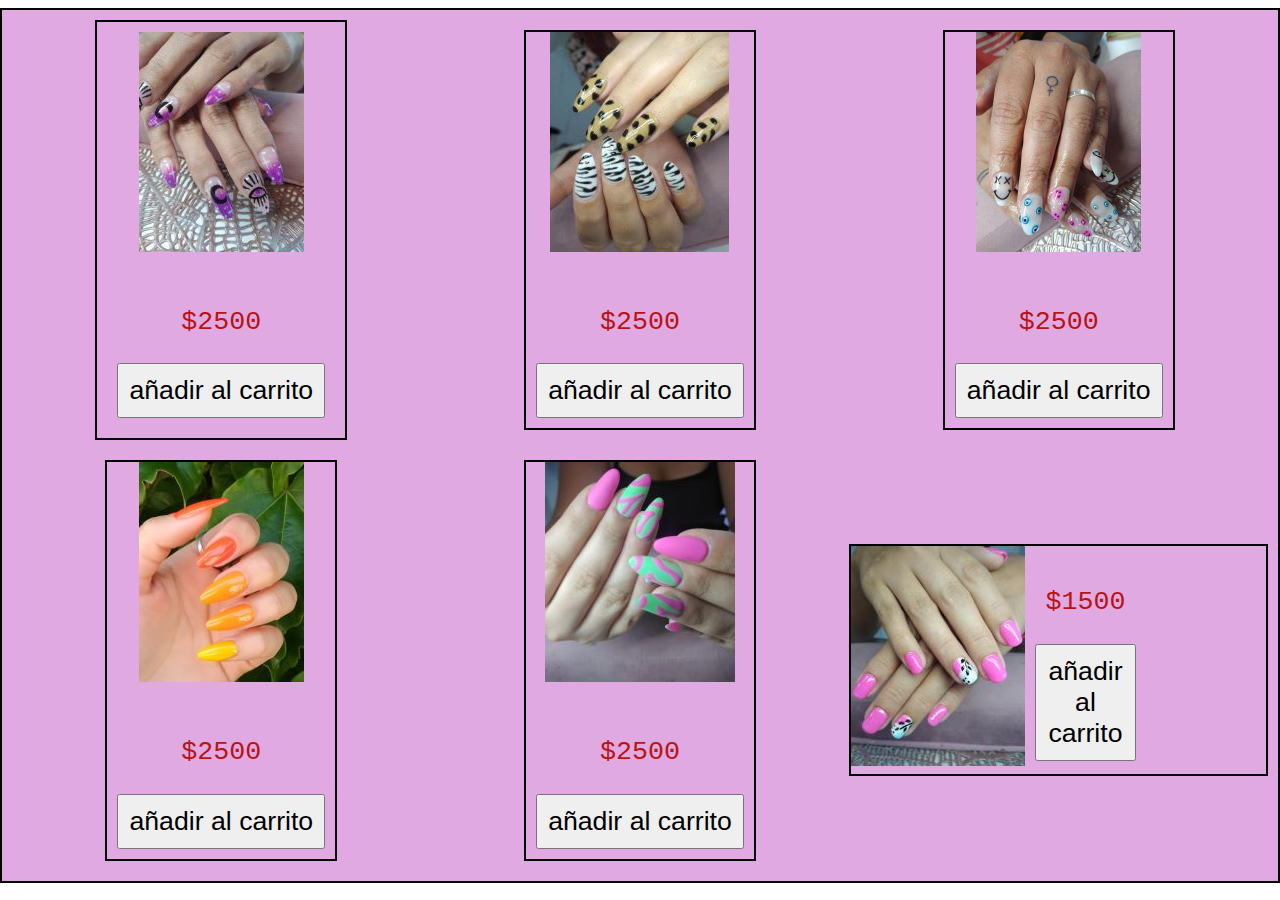
==== carro.html @ e607a7ea "creacion de carro  + estilos" ====
<!DOCTYPE html>
<html lang="es">
<head>
    <meta charset="UTF-8">
    <meta http-equiv="X-UA-Compatible" content="IE=edge">
    <meta name="viewport" content="width=device-width, initial-scale=1.0">
    <title>carro de compras</title>
    <link rel="stylesheet" href="estilos.css">
</head>
<body>
    <div class="contenido-general">
        <div class="contenido-grid">

            <div class="producto-1"> 
                <div class="img-producto">
                    <img src="./imagenes.jpg/violetas-sarpadas.jpeg" alt="soft gel en tonos violetas con dibujos negros ">
                </div>
                <div class="contenido">
                    <p class="precio">$2500</p>
                    <button type="button" class="addcar">añadir al carrito</button>
                 </div>    
                    
               
            </div>

            <div class="producto-2">
                <div class="img-producto">
                    <img src="./imagenes.jpg/savage.jpeg" alt="soft gel en tonos animal print">
                </div>
                <div class="contenido">
                    <p class="precio">$2500</p>
                    <button type="button" class="addcar">añadir al carrito</button>
                </div>
            </div>    
               
            <div class="producto-3">
                <div class="img-producto">
                    <img src="./imagenes.jpg/carita.jpeg" alt="soft gel diseño con caritas">
                </div>
                <div class="contenido">
                    <p class="precio">$2500</p>
                    <button type="button" class="addcar">añadir al carrito</button>
                </div>
            
            </div>

            <div class="producto-4">
                <div class="img-producto">
                    <img src="./imagenes.jpg/uñas-naranja2.jpg" alt="soft gel naranja lindo">
                </div>
                <div class="contenido">
                    <p class="precio">$2500</p>
                    <button type="button" class="addcar">añadir al carrito</button>
                </div>
            
            </div>

            <div class="producto-5">
                <div class="img-producto">
                    <img src="./imagenes.jpg/violetas-verdes.jpeg" alt="soft gel combinacion violeta y rosa">
                </div>
                <div class="contenido">
                    <p class="precio">$2500</p>
                    <button type="button" class="addcar">añadir al carrito</button>
                </div>
            
            </div>

            <div class="producto-6">
                <div class="img-producto">
                    <img src="./imagenes.jpg/sakura-chetas.jpeg" alt="semipermanente en tono rosa con dibujos">
                </div>
                <div class="contenido">
                    <p class="precio">$1500</p>
                    <button type="button" class="addcar">añadir al carrito</button>
                </div>
            
            </div>
            


            </div>
        </div>
    </div>
</body>
</html>
---- estilos.css ----
body{
    background-color: plum;
    background-image: url(imagenes.jpg/marca-de-agua.jpg);
    font-family: 'Courier New', Courier, monospace;
    max-width: 2000px;
    margin-left: auto;
    margin-right: auto;
}


/* ----------------------------------------------------------------------------------------- */
                                        /* CABECERA */
/* ----------------------------------------------------------------------------------------- */


.cabecera,
.contenido{
    max-width: 1700px;
    margin-left: auto;
    margin-right: auto;
}

.cabecera{
    background-color: black;
    display: flex;
    justify-content: space-between;
}

.cabecera h1{
    background-color: black;
    color: pink;
    font-family: cursive;
    font-size: 50px;
}


.contenido{
    border-radius: 8px 8px 5px 5px;
    color: rgb(185, 19, 19);
}

/* ---------------------------------------------------------------------------------------- */
                                   /* NAVEGACION */
/* -----------------------------------------------------------------------------------------*/

.navegacion{
    background-color: black;
    display: flex;
    justify-content: space-between;
    border: 5px solid plum;
    border-radius: 0px 0px 10px 10px;
}

.lista{
    list-style-type: none;
    display: flex;
    gap: 60px;
}

.lista li{
  font-size: 18px;
   
}

.lista li a{
    color: white;
    text-decoration: none;
    font-weight: bold;
}

.navegacion form{
    display: flex;
    align-items: center;
    margin-right: 20px;
}


/* -------------------------------------------------------------- 
                        Seccion Trabajos                         
    --------------------------------------------------------------*/

.seccion-trabajos{
    background-color: plum;
    margin: 20px 100px;
    display: grid;
    grid-template-columns: 150px 1fr;
    column-gap: 15px;
    border-radius: 10px;

}

.seccion-trabajos h2{
    background-color: rgb(216, 223, 198);
    border: 2px solid black;
}

.mas-pedidos{
    display: grid;
    grid-template-columns: repeat(3, 1fr);
    row-gap: 10px;
    margin-bottom: 10px;
}

.trabajos li{
    background-color: rgb(216, 223, 198);
    list-style-type: none;
    border-bottom: 2px dashed;
    padding: 20px;
}

.esmalte-color{
    display: grid;
    grid-template-columns: repeat(2, 1fr);
    max-width: 400px;
    row-gap: 30px;
}

.esmalte-color p{
    background-color: rgb(216, 223, 198);
    margin-top: -5px;
}

.esmalte-color h2{
    grid-column: 1/3;
}

.atencion-al-cliente{
    background-color: blue;
}


/* ---------------------------------------------------------------------------------------------------------------
                                      Newsleters
    --------------------------------------------------------------------------------------------------------------- */

.newsleters{
    background-color: rgb(217, 172, 240);
    color: black;
    display: flex;
    justify-content: space-between;
    align-items: center;
    max-width: 1200px;
    margin: auto;
    border: dashed black;
}

/* --------------------------------------------------------------------------------------------------
                                FORMULARIO TURNOS HTML
   ------------------------------------------------------------------------------------------------ */
.turnos{
    background-color: rgb(235, 214, 255);
    max-width: 500px;
    margin-left: auto;
    margin-right: auto;
    border: 2px solid black;
    
}

.turnos h1{
    border: none;
    display: flex;
    padding: 10px;
}

.turnos p{
    padding: 10px;
}
                
label{
    display: flex;
    text-align: center;
    margin: auto;
    gap: 50px;
    padding: 10px;
    margin-top: 20px;
}

.horario label{
    background-color: aquamarine;
    max-width: 500px;
    margin: auto;
    padding: 10px;
    border: 1px solid black
}

.horario h3{
    padding: 10px;
}


input{
    display: flex;
    width: 100%;
    padding: 10px;
    font-family: Georgia, 'Times New Roman', Times, serif;
}

/* ----------------------------------------------------------------------------------------------------------
                                    NOSOTROS HTML
    ------------------------------------------------------------------------------------------------------ */

.quiensoy{
    background-color :rgb(221, 201, 240);
    max-width: 1000px;
    margin: auto;
    padding: 10px;
 }

 .quiensoy h1{
    display: flex;
    justify-content: center;
    color: blue;
    transition: 5s;
 }

 .quiensoy h1:hover{
    filter: grayscale(75%);
    transition: filter 5s;
 }

 .imagennosotros1{
    display: block;
    margin-left: 100px;
    transition: transform 5s;
}

 .imagennosotros1:hover{
    filter: hue-rotate(100deg);
    transition: filter 10s;
    transform: rotate(180deg);
    transition: transform 5s;
    }

 

 .parrafonosotros p{
    font-size: 20px;
    transition: 5s;
 }

 .parrafonosotros p:hover{
    transform: translate(150px);
    transition: 5s;
 }

 .quiensoy a{
    display: flex;
    justify-content: center;
    font-size: 30px;
    transition: 2s;
}
  .quiensoy a:hover{
    transform: scale(1.5);
    transition: 2s;
  }


  /* ---------------------------------------------------------------------------------------------
                           CARRITO DE COMPRAS
  ---------------------------------------------------------------------------------------*/

.contenido-grid{
    background-color: rgb(224, 169, 226);
    box-sizing: border-box;
    -webkit-box-sizing: border-box;
    -moz-box-sizing: border-box;
    margin: 0;
    padding: 0;
   
}

.contenido-grid,
.producto-1{
    max-width: 1700px;
    margin-right: auto;
    margin-left: auto;
    display: grid;
    grid-template-columns: repeat(3, 1fr);
    border: 2px solid black;
    margin-bottom: 10px;
    row-gap: 10px;
}

.contenido-grid,
.producto-1,
.contenido{
   display: flex;
   flex-direction: column;
   align-items: center;
   justify-content: center;
}

.contenido-grid,
.producto-1,
.contenido,
.p{
    font-size: 100pt;
}

.contenido-grid,
.producto-1,
.contenido,
.addcar{
    cursor: pointer;
    padding: 10px;
    font-size: 20pt;

}




.contenido-grid,
.producto-2{
    max-width: 1700px;
    margin-right: auto;
    margin-left: auto;
    display: grid;
    grid-template-columns: repeat(3, 1fr);
    border: 2px solid black;
    margin-bottom: 10px;
    row-gap: 10px;
}

.contenido-grid,
.producto-2,
.contenido{
   display: flex;
   flex-direction: column;
   align-items: center;
   justify-content: center;
}

.contenido-grid,
.producto-3{
    max-width: 1700px;
    margin-right: auto;
    margin-left: auto;
    display: grid;
    grid-template-columns: repeat(3, 1fr);
    border: 2px solid black;
    margin-bottom: 10px;
    row-gap: 10px;
}

.contenido-grid,
.producto-3,
.contenido{
   display: flex;
   flex-direction: column;
   align-items: center;
   justify-content: center;
}

.contenido-grid,
.producto-4{
    max-width: 1700px;
    margin-right: auto;
    margin-left: auto;
    display: grid;
    grid-template-columns: repeat(3, 1fr);
    border: 2px solid black;
    margin-bottom: 10px;
    row-gap: 10px;
}

.contenido-grid,
.producto-4,
.contenido{
   display: flex;
   flex-direction: column;
   align-items: center;
   justify-content: center;
}

.contenido-grid,
.producto-5{
    max-width: 1700px;
    margin-right: auto;
    margin-left: auto;
    display: grid;
    grid-template-columns: repeat(3, 1fr);
    border: 2px solid black;
    margin-bottom: 10px;
    row-gap: 10px;
}

.contenido-grid,
.producto-5,
.contenido{
   display: flex;
   flex-direction: column;
   align-items: center;
   justify-content: center;
}
.contenido-grid,
.producto-6{
    max-width: 1700px;
    margin-right: auto;
    margin-left: auto;
    display: grid;
    grid-template-columns: repeat(3, 1fr);
    border: 2px solid black;
    margin-bottom: 10px;
    row-gap: 10px;
}















  /* ------------------------------------------------------------------------------
                           MEDIA KERIES
    ---------------------------------------------------------------------- */
     @media(max-width: 800px){
      .cabecera{
        justify-content: space-evenly;
      }


      .lista{
        display: flex;
        justify-content: space-evenly;
        margin-left: 0px;
      }

      .seccion-trabajos{
        margin: auto;
      }

      .trabajos li{
        margin: auto;
      }

      .mas-pedidos{
        grid-template-columns: auto;
      }
     }
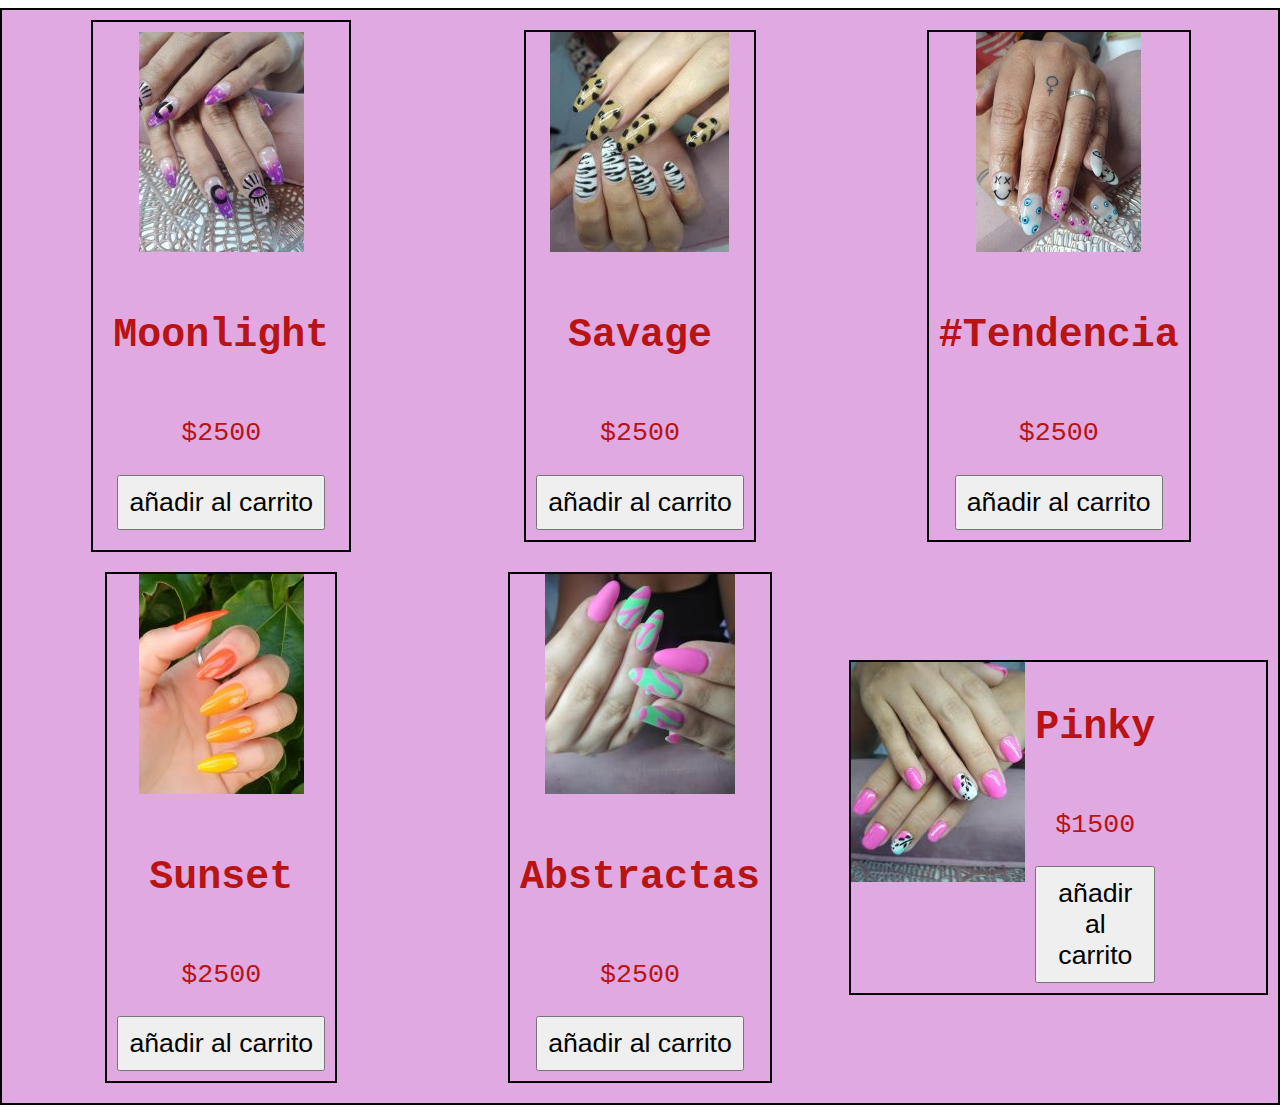
==== commit 6bc7bca3: "js+json" ====
--- a/carro.html
+++ b/carro.html
@@ -16,6 +16,7 @@
                     <img src="./imagenes.jpg/violetas-sarpadas.jpeg" alt="soft gel en tonos violetas con dibujos negros ">
                 </div>
                 <div class="contenido">
+                    <h2>Moonlight</h2>
                     <p class="precio">$2500</p>
                     <button type="button" class="addcar">añadir al carrito</button>
                  </div>    
@@ -28,6 +29,7 @@
                     <img src="./imagenes.jpg/savage.jpeg" alt="soft gel en tonos animal print">
                 </div>
                 <div class="contenido">
+                    <h2>Savage</h2>
                     <p class="precio">$2500</p>
                     <button type="button" class="addcar">añadir al carrito</button>
                 </div>
@@ -38,6 +40,7 @@
                     <img src="./imagenes.jpg/carita.jpeg" alt="soft gel diseño con caritas">
                 </div>
                 <div class="contenido">
+                    <h2>#Tendencia</h2>
                     <p class="precio">$2500</p>
                     <button type="button" class="addcar">añadir al carrito</button>
                 </div>
@@ -49,6 +52,7 @@
                     <img src="./imagenes.jpg/uñas-naranja2.jpg" alt="soft gel naranja lindo">
                 </div>
                 <div class="contenido">
+                    <h2>Sunset</h2>
                     <p class="precio">$2500</p>
                     <button type="button" class="addcar">añadir al carrito</button>
                 </div>
@@ -60,6 +64,7 @@
                     <img src="./imagenes.jpg/violetas-verdes.jpeg" alt="soft gel combinacion violeta y rosa">
                 </div>
                 <div class="contenido">
+                    <h2>Abstractas</h2>
                     <p class="precio">$2500</p>
                     <button type="button" class="addcar">añadir al carrito</button>
                 </div>
@@ -71,16 +76,17 @@
                     <img src="./imagenes.jpg/sakura-chetas.jpeg" alt="semipermanente en tono rosa con dibujos">
                 </div>
                 <div class="contenido">
+                    <h2>Pinky</h2>
                     <p class="precio">$1500</p>
                     <button type="button" class="addcar">añadir al carrito</button>
                 </div>
             
             </div>
-            
 
-
-            </div>
+        
         </div>
     </div>
+
+    <script src="./JS/carro.js"></script>
 </body>
 </html>--- a/estilos.css
+++ b/estilos.css
@@ -259,51 +259,51 @@
                            CARRITO DE COMPRAS
   ---------------------------------------------------------------------------------------*/
 
-.contenido-grid{
-    background-color: rgb(224, 169, 226);
-    box-sizing: border-box;
-    -webkit-box-sizing: border-box;
-    -moz-box-sizing: border-box;
-    margin: 0;
-    padding: 0;
-   
+  .contenido-grid{
+  background-color: rgb(224, 169, 226);
+  box-sizing: border-box;
+  -webkit-box-sizing: border-box;
+  -moz-box-sizing: border-box;
+  margin: 0;
+  padding: 0;
+ 
 }
 
 .contenido-grid,
 .producto-1{
-    max-width: 1700px;
-    margin-right: auto;
-    margin-left: auto;
-    display: grid;
-    grid-template-columns: repeat(3, 1fr);
-    border: 2px solid black;
-    margin-bottom: 10px;
-    row-gap: 10px;
+  max-width: 1700px;
+  margin-right: auto;
+  margin-left: auto;
+  display: grid;
+  grid-template-columns: repeat(3, 1fr);
+  border: 2px solid black;
+  margin-bottom: 10px;
+  row-gap: 10px;
 }
 
 .contenido-grid,
 .producto-1,
 .contenido{
-   display: flex;
-   flex-direction: column;
-   align-items: center;
-   justify-content: center;
+ display: flex;
+ flex-direction: column;
+ align-items: center;
+ justify-content: center;
 }
 
 .contenido-grid,
 .producto-1,
 .contenido,
 .p{
-    font-size: 100pt;
+  font-size: 100pt;
 }
 
 .contenido-grid,
 .producto-1,
 .contenido,
 .addcar{
-    cursor: pointer;
-    padding: 10px;
-    font-size: 20pt;
+  cursor: pointer;
+  padding: 10px;
+  font-size: 20pt;
 
 }
 
@@ -312,100 +312,98 @@
 
 .contenido-grid,
 .producto-2{
-    max-width: 1700px;
-    margin-right: auto;
-    margin-left: auto;
-    display: grid;
-    grid-template-columns: repeat(3, 1fr);
-    border: 2px solid black;
-    margin-bottom: 10px;
-    row-gap: 10px;
+  max-width: 1700px;
+  margin-right: auto;
+  margin-left: auto;
+  display: grid;
+  grid-template-columns: repeat(3, 1fr);
+  border: 2px solid black;
+  margin-bottom: 10px;
+  row-gap: 10px;
 }
 
 .contenido-grid,
 .producto-2,
 .contenido{
-   display: flex;
-   flex-direction: column;
-   align-items: center;
-   justify-content: center;
+ display: flex;
+ flex-direction: column;
+ align-items: center;
+ justify-content: center;
 }
 
 .contenido-grid,
 .producto-3{
-    max-width: 1700px;
-    margin-right: auto;
-    margin-left: auto;
-    display: grid;
-    grid-template-columns: repeat(3, 1fr);
-    border: 2px solid black;
-    margin-bottom: 10px;
-    row-gap: 10px;
+  max-width: 1700px;
+  margin-right: auto;
+  margin-left: auto;
+  display: grid;
+  grid-template-columns: repeat(3, 1fr);
+  border: 2px solid black;
+  margin-bottom: 10px;
+  row-gap: 10px;
 }
 
 .contenido-grid,
 .producto-3,
 .contenido{
-   display: flex;
-   flex-direction: column;
-   align-items: center;
-   justify-content: center;
+ display: flex;
+ flex-direction: column;
+ align-items: center;
+ justify-content: center;
 }
 
 .contenido-grid,
 .producto-4{
-    max-width: 1700px;
-    margin-right: auto;
-    margin-left: auto;
-    display: grid;
-    grid-template-columns: repeat(3, 1fr);
-    border: 2px solid black;
-    margin-bottom: 10px;
-    row-gap: 10px;
+  max-width: 1700px;
+  margin-right: auto;
+  margin-left: auto;
+  display: grid;
+  grid-template-columns: repeat(3, 1fr);
+  border: 2px solid black;
+  margin-bottom: 10px;
+  row-gap: 10px;
 }
 
 .contenido-grid,
 .producto-4,
 .contenido{
-   display: flex;
-   flex-direction: column;
-   align-items: center;
-   justify-content: center;
+ display: flex;
+ flex-direction: column;
+ align-items: center;
+ justify-content: center;
 }
 
 .contenido-grid,
 .producto-5{
-    max-width: 1700px;
-    margin-right: auto;
-    margin-left: auto;
-    display: grid;
-    grid-template-columns: repeat(3, 1fr);
-    border: 2px solid black;
-    margin-bottom: 10px;
-    row-gap: 10px;
+  max-width: 1700px;
+  margin-right: auto;
+  margin-left: auto;
+  display: grid;
+  grid-template-columns: repeat(3, 1fr);
+  border: 2px solid black;
+  margin-bottom: 10px;
+  row-gap: 10px;
 }
 
 .contenido-grid,
 .producto-5,
 .contenido{
-   display: flex;
-   flex-direction: column;
-   align-items: center;
-   justify-content: center;
+ display: flex;
+ flex-direction: column;
+ align-items: center;
+ justify-content: center;
 }
 .contenido-grid,
 .producto-6{
-    max-width: 1700px;
-    margin-right: auto;
-    margin-left: auto;
-    display: grid;
-    grid-template-columns: repeat(3, 1fr);
-    border: 2px solid black;
-    margin-bottom: 10px;
-    row-gap: 10px;
-}
-
-
+  max-width: 1700px;
+  margin-right: auto;
+  margin-left: auto;
+  display: grid;
+  grid-template-columns: repeat(3, 1fr);
+  border: 2px solid black;
+  margin-bottom: 10px;
+  row-gap: 10px;
+}
 
 
 
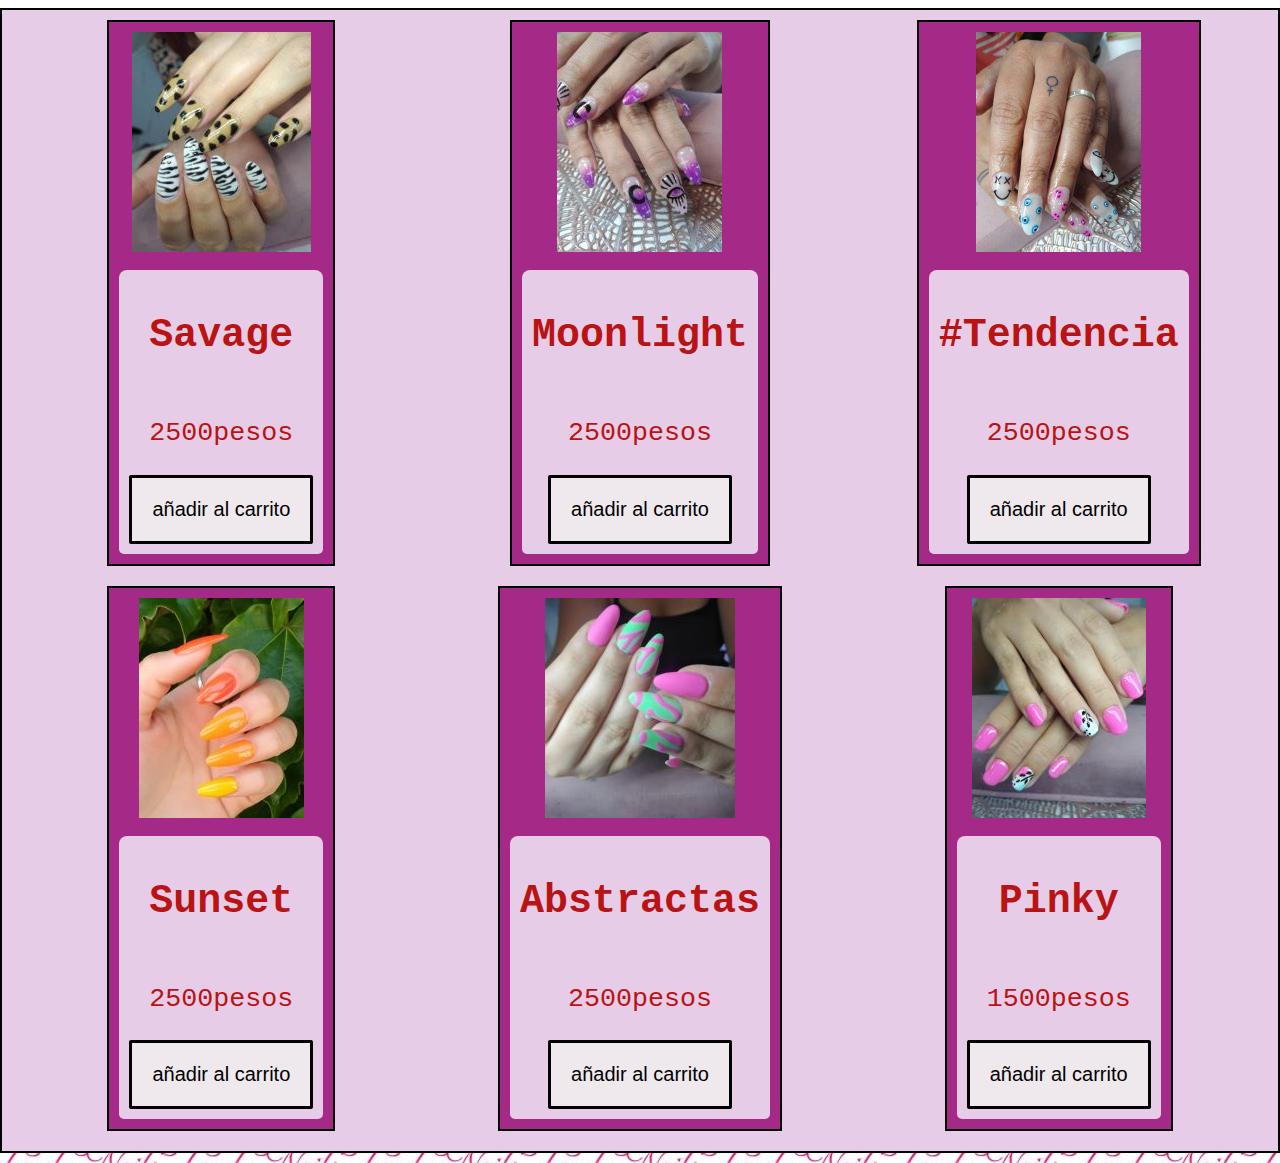
==== commit 1518f6d3: "muchos js + json + arreglos en css" ====
--- a/carro.html
+++ b/carro.html
@@ -8,34 +8,34 @@
     <link rel="stylesheet" href="estilos.css">
 </head>
 <body>
-    <div class="contenido-general">
-        <div class="contenido-grid">
+    <div class="contenidoGeneral">
+        <div class="contenidoGrid">
+          
+            <!-- <div class="productoA"> 
+                <div class="img-producto">
+                    <img src="./imagenes.jpg/savage.jpeg" alt="soft gel en tonos violetas con dibujos negros " class="imgA">
+                </div>
+                <div class="contenido">
+                    <h2 class="titulo">savage</h2>
+                    <p class="precio">$2500</p>
+                    <button type="button" class="addcar">añadir al carrito</button>
+                 </div>    
+                    
+               
+            </div> -->
 
-            <div class="producto-1"> 
+            <!-- <div class="productoB">
                 <div class="img-producto">
-                    <img src="./imagenes.jpg/violetas-sarpadas.jpeg" alt="soft gel en tonos violetas con dibujos negros ">
+                    <img src="./imagenes.jpg/violetas-sarpadas.jpeg" alt="soft gel en tonos violeta + dibujos" class="imgA">
                 </div>
                 <div class="contenido">
                     <h2>Moonlight</h2>
                     <p class="precio">$2500</p>
                     <button type="button" class="addcar">añadir al carrito</button>
-                 </div>    
-                    
+                </div>
+            </div>     -->
                
-            </div>
-
-            <div class="producto-2">
-                <div class="img-producto">
-                    <img src="./imagenes.jpg/savage.jpeg" alt="soft gel en tonos animal print">
-                </div>
-                <div class="contenido">
-                    <h2>Savage</h2>
-                    <p class="precio">$2500</p>
-                    <button type="button" class="addcar">añadir al carrito</button>
-                </div>
-            </div>    
-               
-            <div class="producto-3">
+            <!-- <div class="productoC">
                 <div class="img-producto">
                     <img src="./imagenes.jpg/carita.jpeg" alt="soft gel diseño con caritas">
                 </div>
@@ -47,7 +47,7 @@
             
             </div>
 
-            <div class="producto-4">
+            <div class="productoD">
                 <div class="img-producto">
                     <img src="./imagenes.jpg/uñas-naranja2.jpg" alt="soft gel naranja lindo">
                 </div>
@@ -59,7 +59,7 @@
             
             </div>
 
-            <div class="producto-5">
+            <div class="productoE">
                 <div class="img-producto">
                     <img src="./imagenes.jpg/violetas-verdes.jpeg" alt="soft gel combinacion violeta y rosa">
                 </div>
@@ -71,7 +71,7 @@
             
             </div>
 
-            <div class="producto-6">
+            <div class="productoF">
                 <div class="img-producto">
                     <img src="./imagenes.jpg/sakura-chetas.jpeg" alt="semipermanente en tono rosa con dibujos">
                 </div>
@@ -81,8 +81,8 @@
                     <button type="button" class="addcar">añadir al carrito</button>
                 </div>
             
-            </div>
-
+            </div> -->
+          
         
         </div>
     </div>
--- a/estilos.css
+++ b/estilos.css
@@ -176,7 +176,6 @@
 }
 
 .horario label{
-    background-color: aquamarine;
     max-width: 500px;
     margin: auto;
     padding: 10px;
@@ -259,7 +258,7 @@
                            CARRITO DE COMPRAS
   ---------------------------------------------------------------------------------------*/
 
-  .contenido-grid{
+  .contenidoGrid{
   background-color: rgb(224, 169, 226);
   box-sizing: border-box;
   -webkit-box-sizing: border-box;
@@ -269,20 +268,21 @@
  
 }
 
-.contenido-grid,
-.producto-1{
-  max-width: 1700px;
-  margin-right: auto;
-  margin-left: auto;
-  display: grid;
-  grid-template-columns: repeat(3, 1fr);
-  border: 2px solid black;
-  margin-bottom: 10px;
-  row-gap: 10px;
-}
-
-.contenido-grid,
-.producto-1,
+.contenidoGrid,
+.productoA{
+  background-color: rgb(165, 42, 136);
+  max-width: 1700px;
+  margin-right: auto;
+  margin-left: auto;
+  display: grid;
+  grid-template-columns: repeat(3, 1fr);
+  border: 2px solid black;
+  margin-bottom: 10px;
+  row-gap: 10px;
+}
+
+.contenidoGrid,
+.productoA,
 .contenido{
  display: flex;
  flex-direction: column;
@@ -290,15 +290,15 @@
  justify-content: center;
 }
 
-.contenido-grid,
-.producto-1,
+.contenidoGrid,
+.productoA,
 .contenido,
 .p{
   font-size: 100pt;
 }
 
-.contenido-grid,
-.producto-1,
+.contenidoGrid,
+.productoA,
 .contenido,
 .addcar{
   cursor: pointer;
@@ -310,20 +310,21 @@
 
 
 
-.contenido-grid,
-.producto-2{
-  max-width: 1700px;
-  margin-right: auto;
-  margin-left: auto;
-  display: grid;
-  grid-template-columns: repeat(3, 1fr);
-  border: 2px solid black;
-  margin-bottom: 10px;
-  row-gap: 10px;
-}
-
-.contenido-grid,
-.producto-2,
+.contenidoGrid,
+.productoB{
+  background-color: blueviolet;
+  max-width: 1700px;
+  margin-right: auto;
+  margin-left: auto;
+  display: grid;
+  grid-template-columns: repeat(3, 1fr);
+  border: 2px solid black;
+  margin-bottom: 10px;
+  row-gap: 10px;
+}
+
+.contenidoGrid,
+.productoB,
 .contenido{
  display: flex;
  flex-direction: column;
@@ -331,41 +332,43 @@
  justify-content: center;
 }
 
-.contenido-grid,
-.producto-3{
-  max-width: 1700px;
-  margin-right: auto;
-  margin-left: auto;
-  display: grid;
-  grid-template-columns: repeat(3, 1fr);
-  border: 2px solid black;
-  margin-bottom: 10px;
-  row-gap: 10px;
-}
-
-.contenido-grid,
-.producto-3,
-.contenido{
+.contenidoGrid,
+.productoC{
+  background-color: cornflowerblue;
+  max-width: 1700px;
+  margin-right: auto;
+  margin-left: auto;
+  display: grid;
+  grid-template-columns: repeat(3, 1fr);
+  border: 2px solid black;
+  margin-bottom: 10px;
+  row-gap: 10px;
+}
+
+.contenidoGrid,
+.productoC,
+.contenido{
+ background-color: rgb(231, 204, 232);
  display: flex;
  flex-direction: column;
  align-items: center;
  justify-content: center;
 }
 
-.contenido-grid,
-.producto-4{
-  max-width: 1700px;
-  margin-right: auto;
-  margin-left: auto;
-  display: grid;
-  grid-template-columns: repeat(3, 1fr);
-  border: 2px solid black;
-  margin-bottom: 10px;
-  row-gap: 10px;
-}
-
-.contenido-grid,
-.producto-4,
+.contenidoGrid,
+.productoD{
+  max-width: 1700px;
+  margin-right: auto;
+  margin-left: auto;
+  display: grid;
+  grid-template-columns: repeat(3, 1fr);
+  border: 2px solid black;
+  margin-bottom: 10px;
+  row-gap: 10px;
+}
+
+.contenidoGrid,
+.productoD,
 .contenido{
  display: flex;
  flex-direction: column;
@@ -373,36 +376,44 @@
  justify-content: center;
 }
 
-.contenido-grid,
-.producto-5{
-  max-width: 1700px;
-  margin-right: auto;
-  margin-left: auto;
-  display: grid;
-  grid-template-columns: repeat(3, 1fr);
-  border: 2px solid black;
-  margin-bottom: 10px;
-  row-gap: 10px;
-}
-
-.contenido-grid,
-.producto-5,
+.contenidoGrid,
+.productoE{
+  max-width: 1700px;
+  margin-right: auto;
+  margin-left: auto;
+  display: grid;
+  grid-template-columns: repeat(3, 1fr);
+  border: 2px solid black;
+  margin-bottom: 10px;
+  row-gap: 10px;
+}
+
+.contenidoGrid,
+.productoE,
 .contenido{
  display: flex;
  flex-direction: column;
  align-items: center;
  justify-content: center;
 }
-.contenido-grid,
-.producto-6{
-  max-width: 1700px;
-  margin-right: auto;
-  margin-left: auto;
-  display: grid;
-  grid-template-columns: repeat(3, 1fr);
-  border: 2px solid black;
-  margin-bottom: 10px;
-  row-gap: 10px;
+.contenidoGrid,
+.productoF{
+  max-width: 1700px;
+  margin-right: auto;
+  margin-left: auto;
+  display: grid;
+  grid-template-columns: repeat(3, 1fr);
+  border: 2px solid black;
+  margin-bottom: 10px;
+  row-gap: 10px;
+}
+
+button{
+  background-color: rgb(239, 233, 238);
+  font-size: 20px;
+  border: solid black;
+  border-radius: 2px;
+  padding: 20px;
 }
 
 
